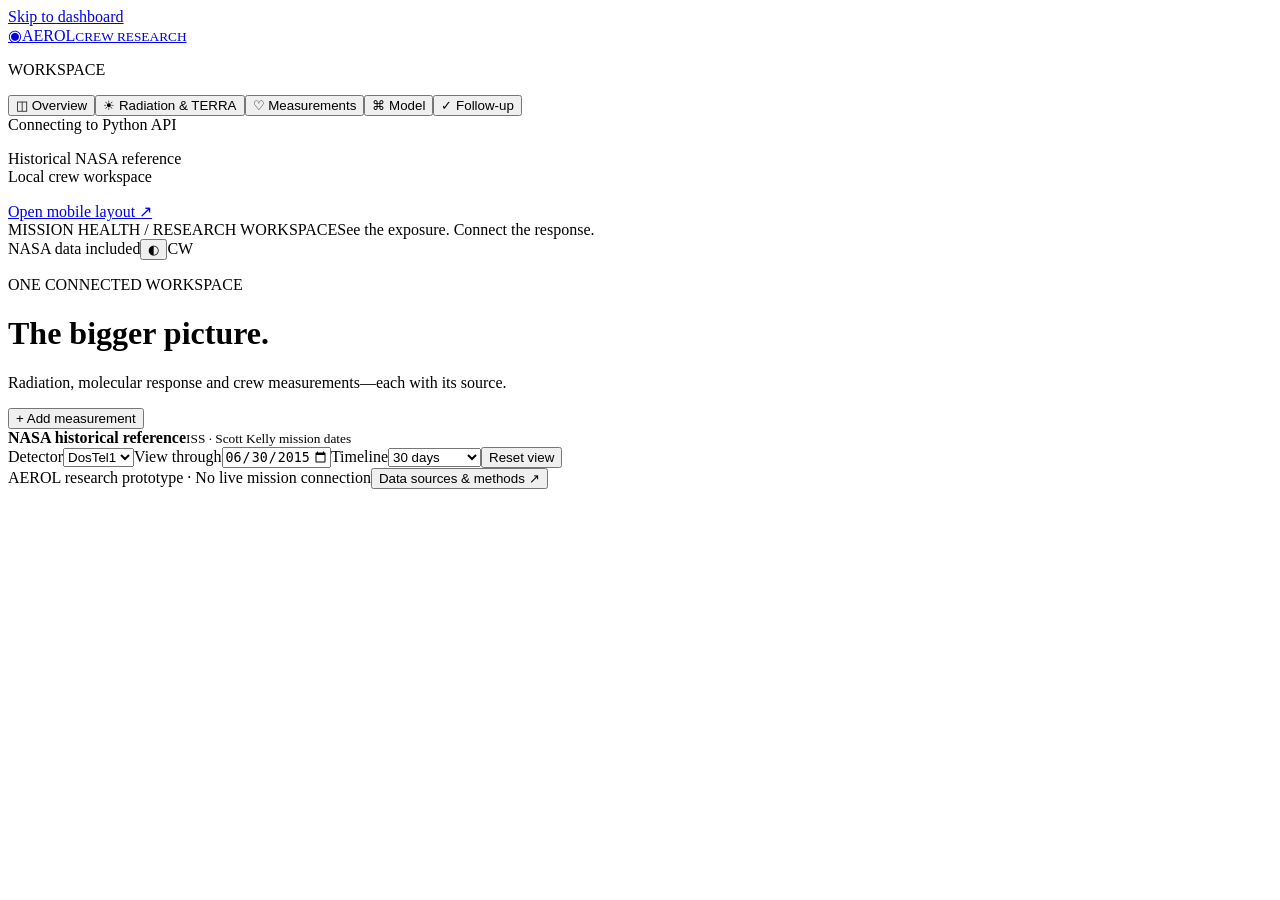
==== aerol/static/index.html @ 81fe401e "Added interface UI (Valentina)" ====
<!doctype html>
<html lang="en"><head><meta charset="utf-8"><meta name="viewport" content="width=device-width, initial-scale=1, viewport-fit=cover"><meta name="theme-color" content="#163f43"><meta name="apple-mobile-web-app-capable" content="yes"><meta name="apple-mobile-web-app-title" content="AEROL"><meta name="description" content="Connected research workspace for radiation, TERRA and astronaut measurements."><title>AEROL · Crew research workspace</title><link rel="manifest" href="/manifest.webmanifest"><link rel="apple-touch-icon" href="/icons/icon-192.png"><link rel="icon" href="/icons/icon.svg" type="image/svg+xml"><link rel="stylesheet" href="/styles.css"></head>
<body><a class="skip" href="#workspace">Skip to dashboard</a><div class="app-shell">
<aside class="sidebar"><a class="brand" href="/" aria-label="AEROL dashboard"><span class="aerol-mark">◉</span><span>AEROL<small>CREW RESEARCH</small></span></a><p class="nav-label">WORKSPACE</p><nav id="navigation" aria-label="Workspace"><button data-view="overview" class="active">◫ <span>Overview</span></button><button data-view="radiation">☀ <span>Radiation &amp; TERRA</span></button><button data-view="measurements">♡ <span>Measurements</span></button><button data-view="model">⌘ <span>Model</span></button><button data-view="followup">✓ <span>Follow-up</span></button></nav><div class="sidebar-bottom"><span class="connection-dot"></span><span id="connection-label">Connecting to Python API</span><p>Historical NASA reference<br>Local crew workspace</p><button id="install-button" hidden>Install phone app</button><a href="/mobile/">Open mobile layout ↗</a></div></aside>
<div class="main-shell"><header class="topbar"><div><span class="eyebrow">MISSION HEALTH / RESEARCH WORKSPACE</span><span class="top-context">See the exposure. Connect the response.</span></div><div class="top-actions"><span class="chip" id="data-status">NASA data included</span><button class="icon-button" id="theme-toggle" aria-label="Switch color theme">◐</button><span class="avatar" aria-label="Crew workspace">CW</span></div></header>
<main id="workspace"><div class="page-heading"><div><p class="eyebrow" id="page-kicker">ONE CONNECTED WORKSPACE</p><h1 id="page-title">The bigger picture.</h1><p id="page-subtitle">Radiation, molecular response and crew measurements—each with its source.</p></div><button class="button primary" id="add-reading">+ Add measurement</button></div>
<div id="load-error" class="notice error" role="alert" hidden></div>
<section class="filterbar" aria-label="Historical radiation controls"><div class="reference-label"><span class="tiny-dot"></span><div><strong>NASA historical reference</strong><small>ISS · Scott Kelly mission dates</small></div></div><label>Detector<select id="detector"><option>DosTel1</option><option>DosTel2</option></select></label><label>View through<input id="as-of" type="date" value="2015-06-30" min="2015-03-28" max="2016-03-02"></label><label>Timeline<select id="timeline-days"><option value="14">14 days</option><option value="30" selected>30 days</option><option value="90">90 days</option><option value="365">Full mission</option></select></label><button class="button quiet" id="reset-view">Reset view</button></section>
<div id="overview-view" class="view"></div><div id="radiation-view" class="view" hidden></div><div id="measurements-view" class="view" hidden></div><div id="model-view" class="view" hidden></div><div id="followup-view" class="view" hidden></div>
<footer class="footer"><span>AEROL research prototype · No live mission connection</span><button class="text-button" id="sources-button">Data sources &amp; methods ↗</button></footer>
</main></div></div>
<dialog id="reading-dialog"><form id="reading-form"><div class="dialog-heading"><div><p class="eyebrow">LOCAL CREW WORKSPACE</p><h2>Add a measurement</h2></div><button type="button" class="icon-button" data-close="reading-dialog" aria-label="Close">×</button></div><p class="muted">Saved separately from Scott’s historical NASA data.</p><label>Measurement<select id="reading-metric" required></select></label><p id="metric-method" class="helper"></p><div class="form-grid"><label>Value<input id="reading-value" type="number" step="any" required></label><label>Personal baseline (optional)<input id="reading-baseline" type="number" step="any"></label></div><div class="form-grid"><label>Source<select id="reading-source"><option value="manual">Manual entry</option><option value="device">Device</option><option value="laboratory">Laboratory</option></select></label><label>Collection time<input id="reading-time" type="datetime-local" required></label></div><label>Device / assay<input id="reading-device" maxlength="120" placeholder="Device name or assay identifier"></label><label>Context<input id="reading-note" maxlength="500" placeholder="Signal quality, vessel, posture or collection context"></label><div id="reading-error" class="notice error" role="alert" hidden></div><div class="dialog-actions"><button type="button" class="button" data-close="reading-dialog">Cancel</button><button class="button primary" type="submit">Save measurement</button></div></form></dialog>
<dialog id="sources-dialog"><div class="dialog-heading"><h2>Sources &amp; methods</h2><button class="icon-button" data-close="sources-dialog" aria-label="Close">×</button></div><div id="source-content"></div></dialog><div id="toast" class="toast" role="status" hidden></div><script src="/app.js" defer></script></body></html>
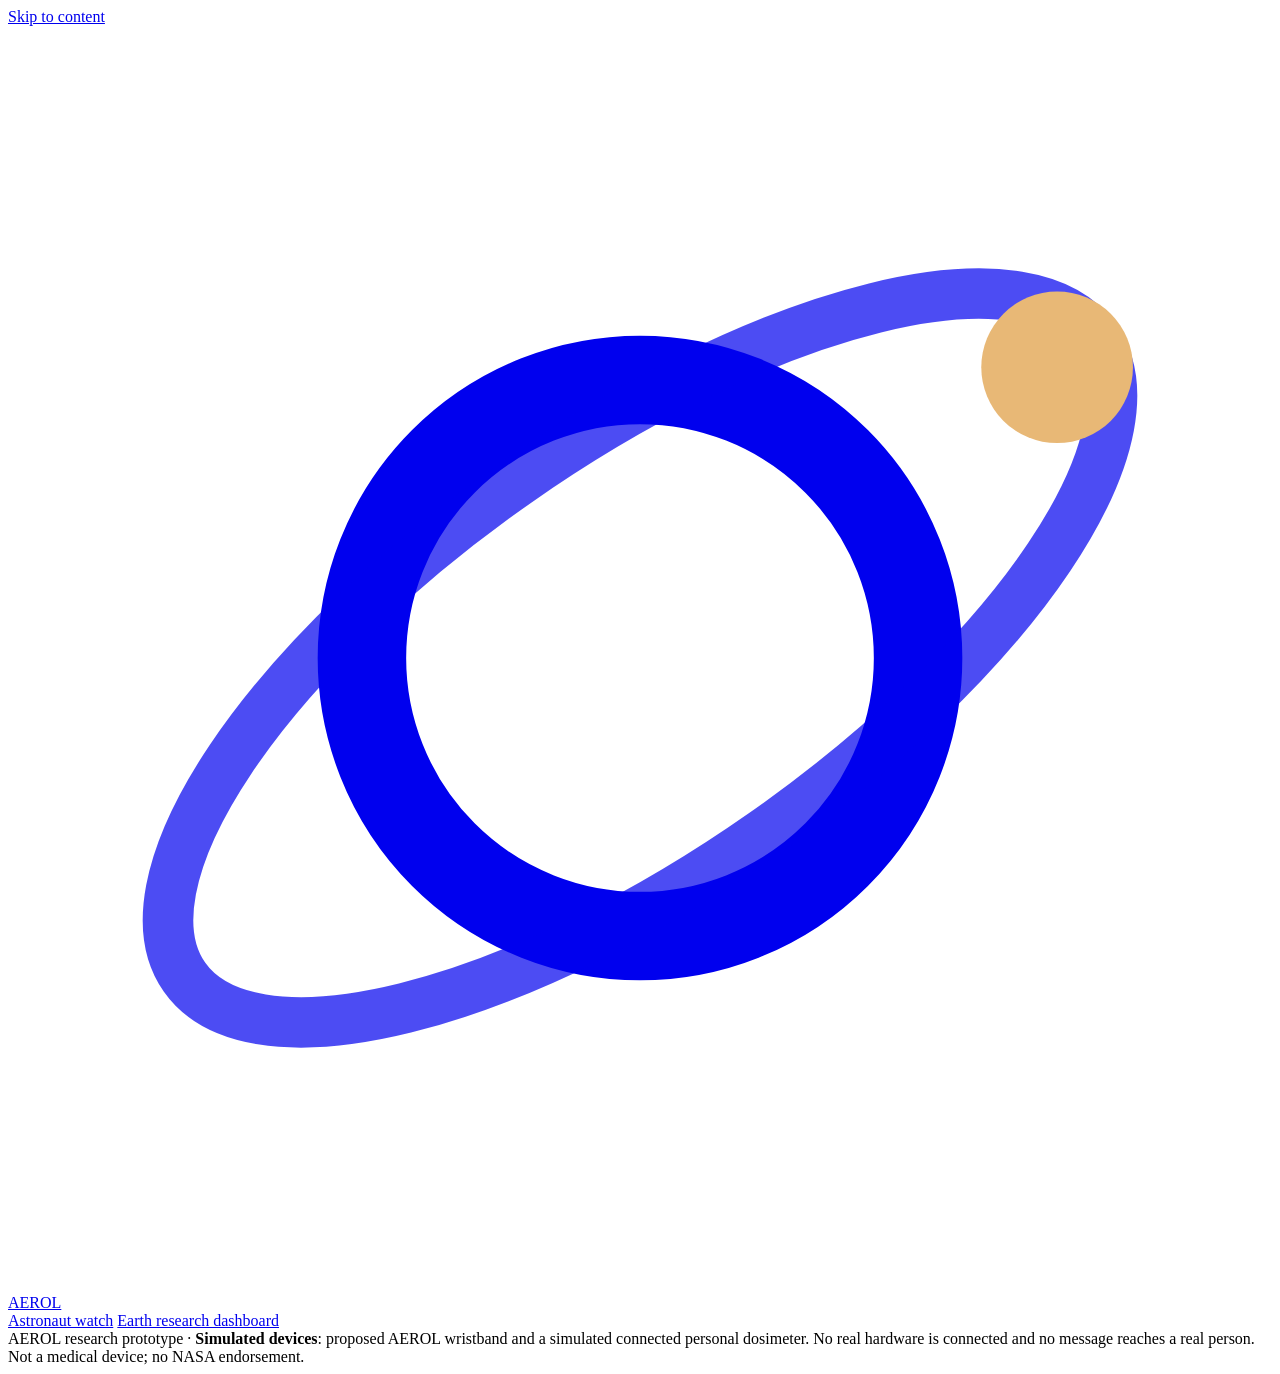
==== commit f4097a11: "Added watch and dashboard features" ====
--- a/aerol/static/index.html
+++ b/aerol/static/index.html
@@ -1,13 +1,44 @@
 <!doctype html>
-<html lang="en"><head><meta charset="utf-8"><meta name="viewport" content="width=device-width, initial-scale=1, viewport-fit=cover"><meta name="theme-color" content="#163f43"><meta name="apple-mobile-web-app-capable" content="yes"><meta name="apple-mobile-web-app-title" content="AEROL"><meta name="description" content="Connected research workspace for radiation, TERRA and astronaut measurements."><title>AEROL · Crew research workspace</title><link rel="manifest" href="/manifest.webmanifest"><link rel="apple-touch-icon" href="/icons/icon-192.png"><link rel="icon" href="/icons/icon.svg" type="image/svg+xml"><link rel="stylesheet" href="/styles.css"></head>
-<body><a class="skip" href="#workspace">Skip to dashboard</a><div class="app-shell">
-<aside class="sidebar"><a class="brand" href="/" aria-label="AEROL dashboard"><span class="aerol-mark">◉</span><span>AEROL<small>CREW RESEARCH</small></span></a><p class="nav-label">WORKSPACE</p><nav id="navigation" aria-label="Workspace"><button data-view="overview" class="active">◫ <span>Overview</span></button><button data-view="radiation">☀ <span>Radiation &amp; TERRA</span></button><button data-view="measurements">♡ <span>Measurements</span></button><button data-view="model">⌘ <span>Model</span></button><button data-view="followup">✓ <span>Follow-up</span></button></nav><div class="sidebar-bottom"><span class="connection-dot"></span><span id="connection-label">Connecting to Python API</span><p>Historical NASA reference<br>Local crew workspace</p><button id="install-button" hidden>Install phone app</button><a href="/mobile/">Open mobile layout ↗</a></div></aside>
-<div class="main-shell"><header class="topbar"><div><span class="eyebrow">MISSION HEALTH / RESEARCH WORKSPACE</span><span class="top-context">See the exposure. Connect the response.</span></div><div class="top-actions"><span class="chip" id="data-status">NASA data included</span><button class="icon-button" id="theme-toggle" aria-label="Switch color theme">◐</button><span class="avatar" aria-label="Crew workspace">CW</span></div></header>
-<main id="workspace"><div class="page-heading"><div><p class="eyebrow" id="page-kicker">ONE CONNECTED WORKSPACE</p><h1 id="page-title">The bigger picture.</h1><p id="page-subtitle">Radiation, molecular response and crew measurements—each with its source.</p></div><button class="button primary" id="add-reading">+ Add measurement</button></div>
-<div id="load-error" class="notice error" role="alert" hidden></div>
-<section class="filterbar" aria-label="Historical radiation controls"><div class="reference-label"><span class="tiny-dot"></span><div><strong>NASA historical reference</strong><small>ISS · Scott Kelly mission dates</small></div></div><label>Detector<select id="detector"><option>DosTel1</option><option>DosTel2</option></select></label><label>View through<input id="as-of" type="date" value="2015-06-30" min="2015-03-28" max="2016-03-02"></label><label>Timeline<select id="timeline-days"><option value="14">14 days</option><option value="30" selected>30 days</option><option value="90">90 days</option><option value="365">Full mission</option></select></label><button class="button quiet" id="reset-view">Reset view</button></section>
-<div id="overview-view" class="view"></div><div id="radiation-view" class="view" hidden></div><div id="measurements-view" class="view" hidden></div><div id="model-view" class="view" hidden></div><div id="followup-view" class="view" hidden></div>
-<footer class="footer"><span>AEROL research prototype · No live mission connection</span><button class="text-button" id="sources-button">Data sources &amp; methods ↗</button></footer>
-</main></div></div>
-<dialog id="reading-dialog"><form id="reading-form"><div class="dialog-heading"><div><p class="eyebrow">LOCAL CREW WORKSPACE</p><h2>Add a measurement</h2></div><button type="button" class="icon-button" data-close="reading-dialog" aria-label="Close">×</button></div><p class="muted">Saved separately from Scott’s historical NASA data.</p><label>Measurement<select id="reading-metric" required></select></label><p id="metric-method" class="helper"></p><div class="form-grid"><label>Value<input id="reading-value" type="number" step="any" required></label><label>Personal baseline (optional)<input id="reading-baseline" type="number" step="any"></label></div><div class="form-grid"><label>Source<select id="reading-source"><option value="manual">Manual entry</option><option value="device">Device</option><option value="laboratory">Laboratory</option></select></label><label>Collection time<input id="reading-time" type="datetime-local" required></label></div><label>Device / assay<input id="reading-device" maxlength="120" placeholder="Device name or assay identifier"></label><label>Context<input id="reading-note" maxlength="500" placeholder="Signal quality, vessel, posture or collection context"></label><div id="reading-error" class="notice error" role="alert" hidden></div><div class="dialog-actions"><button type="button" class="button" data-close="reading-dialog">Cancel</button><button class="button primary" type="submit">Save measurement</button></div></form></dialog>
-<dialog id="sources-dialog"><div class="dialog-heading"><h2>Sources &amp; methods</h2><button class="icon-button" data-close="sources-dialog" aria-label="Close">×</button></div><div id="source-content"></div></dialog><div id="toast" class="toast" role="status" hidden></div><script src="/app.js" defer></script></body></html>
+<html lang="en">
+<head>
+<meta charset="utf-8">
+<meta name="viewport" content="width=device-width, initial-scale=1, viewport-fit=cover">
+<meta name="theme-color" content="#0f2a2d">
+<meta name="apple-mobile-web-app-capable" content="yes">
+<meta name="apple-mobile-web-app-title" content="AEROL">
+<meta name="description" content="AEROL: an astronaut watch that recognizes changes, delivers exposure alerts and says when to get checked — connected to TERRA, WBC and radiation research tools on Earth. Research prototype with simulated devices.">
+<title>AEROL · Astronaut watch &amp; Earth research</title>
+<link rel="manifest" href="/manifest.webmanifest">
+<link rel="apple-touch-icon" href="/icons/icon-192.png">
+<link rel="icon" href="/icons/icon.svg" type="image/svg+xml">
+<link rel="stylesheet" href="/styles.css">
+</head>
+<body>
+<a class="skip" href="#main">Skip to content</a>
+<header class="appbar">
+  <a class="brand" href="/" aria-label="AEROL home"><svg viewBox="0 0 100 100" aria-hidden="true"><circle cx="50" cy="50" r="22" fill="none" stroke="currentColor" stroke-width="7"/><ellipse cx="50" cy="50" rx="44" ry="17" fill="none" stroke="currentColor" stroke-width="4" transform="rotate(-35 50 50)" opacity=".7"/><circle cx="83" cy="27" r="6" fill="#e8b876"/></svg><span>AEROL</span></a>
+  <nav class="modeswitch" aria-label="Experience">
+    <a href="/" data-route="watch">Astronaut watch</a>
+    <a href="/earth/" data-route="earth">Earth research dashboard</a>
+  </nav>
+  <div class="appbar-status" id="appbar-status" aria-live="polite"></div>
+</header>
+
+<section class="transport" id="transport" aria-label="Mission timeline (shared simulation clock)"></section>
+
+<main id="main">
+  <div id="watch-app" class="route" hidden></div>
+  <div id="earth-app" class="route" hidden></div>
+</main>
+
+<footer class="sitefoot">
+  <span>AEROL research prototype · <b>Simulated devices</b>: proposed AEROL wristband and a simulated connected personal dosimeter. No real hardware is connected and no message reaches a real person. Not a medical device; no NASA endorsement.</span>
+  <span id="foot-data"></span>
+</footer>
+
+<div id="toast" class="toast" role="status" hidden></div>
+<dialog id="dialog" aria-labelledby="dialog-title"><div id="dialog-body"></div></dialog>
+<noscript><p class="noscript">AEROL needs JavaScript for the watch simulator and research dashboard.</p></noscript>
+<script type="module" src="/ui/main.js"></script>
+</body>
+</html>
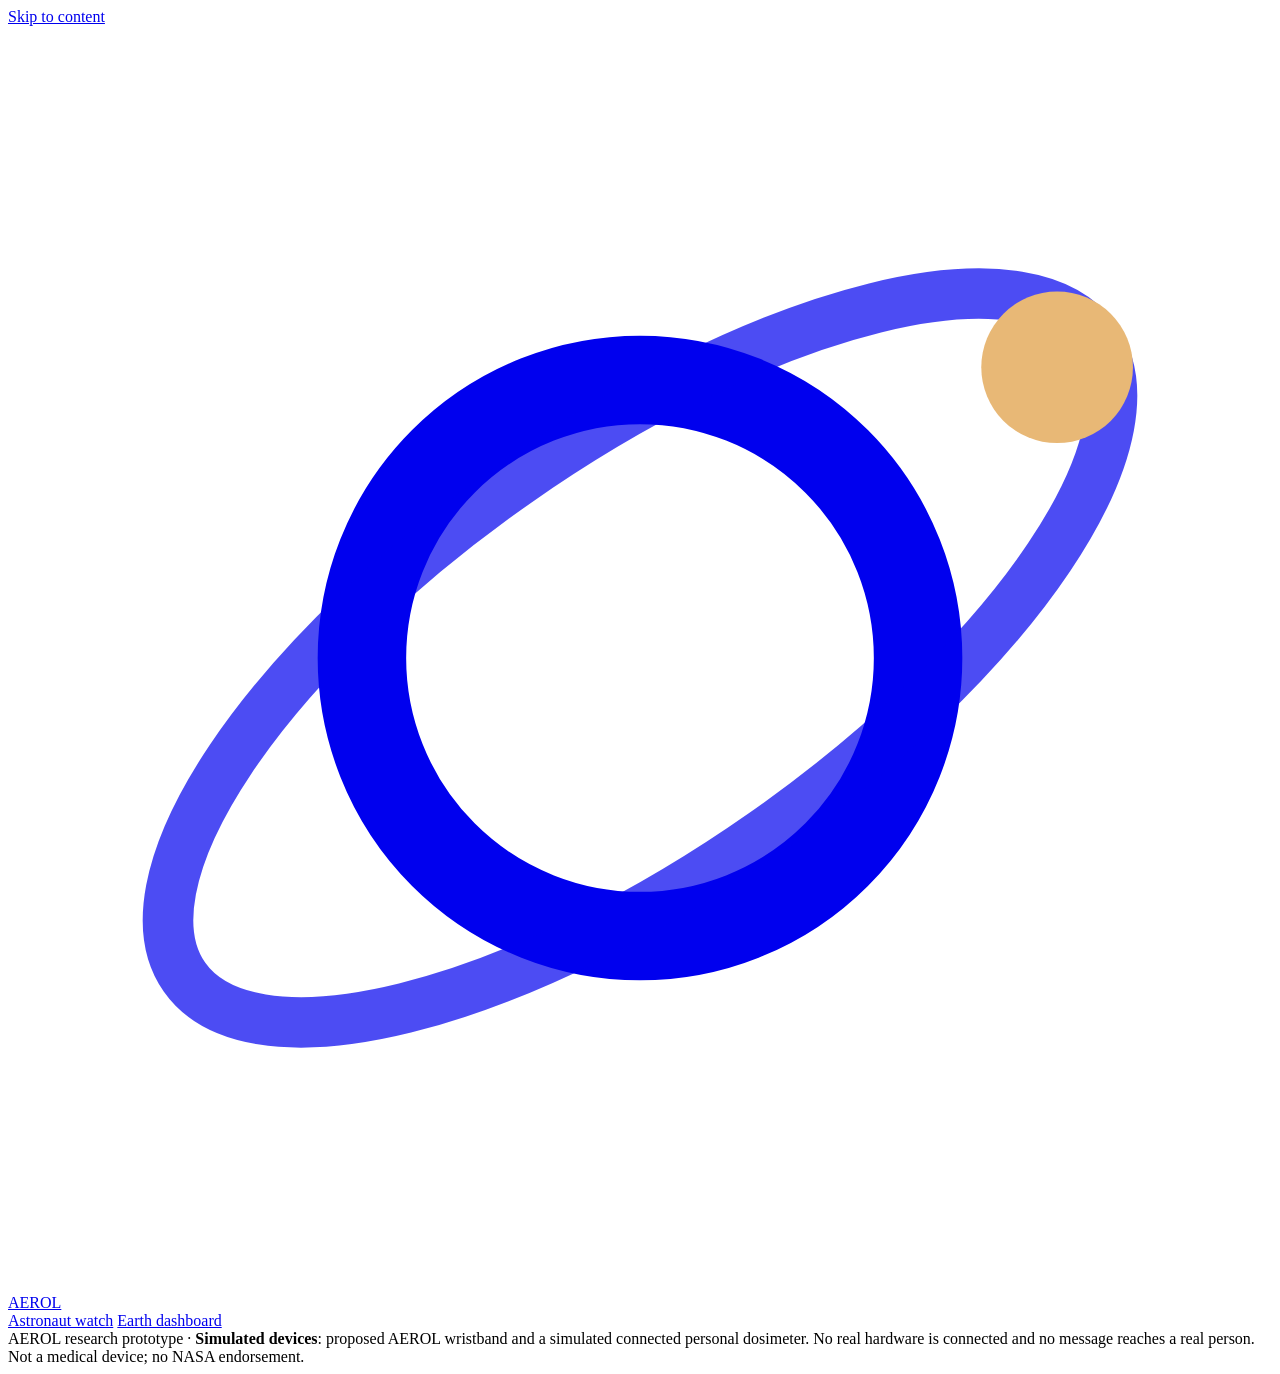
==== commit bd37e0b2: "Added UI fixes, gamified section, and faster modes" ====
--- a/aerol/static/index.html
+++ b/aerol/static/index.html
@@ -19,7 +19,7 @@
   <a class="brand" href="/" aria-label="AEROL home"><svg viewBox="0 0 100 100" aria-hidden="true"><circle cx="50" cy="50" r="22" fill="none" stroke="currentColor" stroke-width="7"/><ellipse cx="50" cy="50" rx="44" ry="17" fill="none" stroke="currentColor" stroke-width="4" transform="rotate(-35 50 50)" opacity=".7"/><circle cx="83" cy="27" r="6" fill="#e8b876"/></svg><span>AEROL</span></a>
   <nav class="modeswitch" aria-label="Experience">
     <a href="/" data-route="watch">Astronaut watch</a>
-    <a href="/earth/" data-route="earth">Earth research dashboard</a>
+    <a href="/earth/" data-route="earth">Earth dashboard</a>
   </nav>
   <div class="appbar-status" id="appbar-status" aria-live="polite"></div>
 </header>
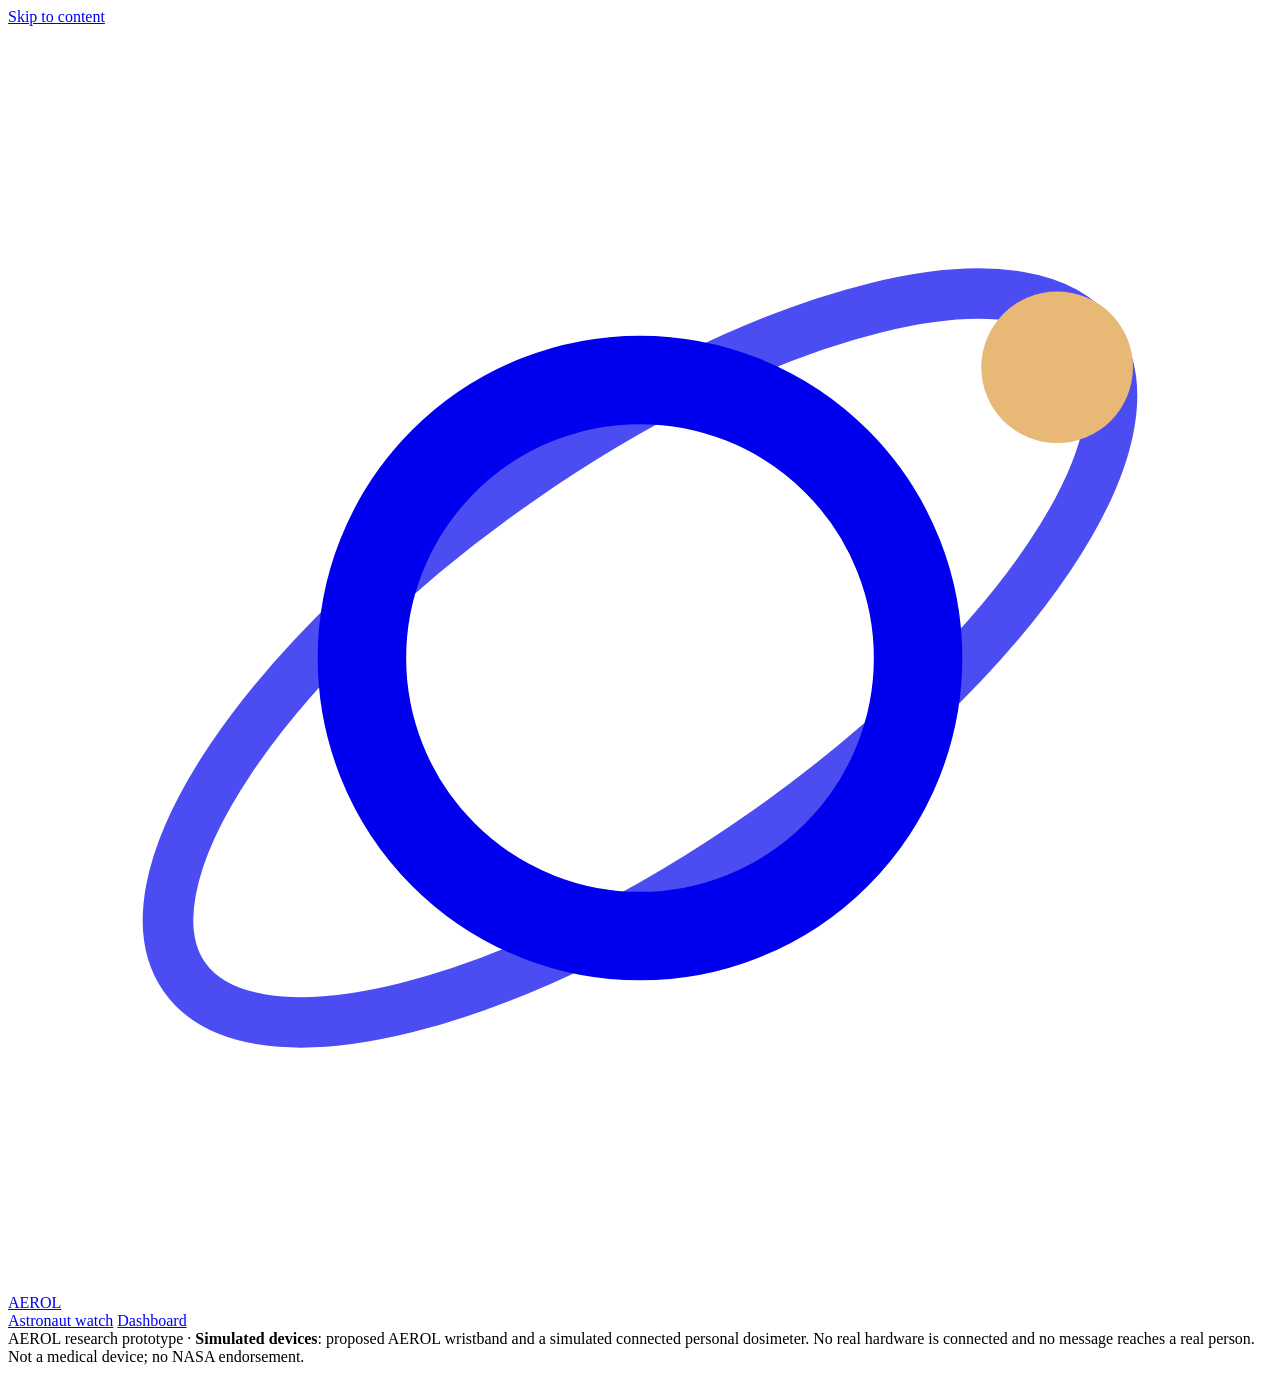
==== commit 2d0bc9fb: "Removed Earth tailoring and branding" ====
--- a/aerol/static/index.html
+++ b/aerol/static/index.html
@@ -19,7 +19,7 @@
   <a class="brand" href="/" aria-label="AEROL home"><svg viewBox="0 0 100 100" aria-hidden="true"><circle cx="50" cy="50" r="22" fill="none" stroke="currentColor" stroke-width="7"/><ellipse cx="50" cy="50" rx="44" ry="17" fill="none" stroke="currentColor" stroke-width="4" transform="rotate(-35 50 50)" opacity=".7"/><circle cx="83" cy="27" r="6" fill="#e8b876"/></svg><span>AEROL</span></a>
   <nav class="modeswitch" aria-label="Experience">
     <a href="/" data-route="watch">Astronaut watch</a>
-    <a href="/earth/" data-route="earth">Earth dashboard</a>
+    <a href="/dashboard/" data-route="earth">Dashboard</a>
   </nav>
   <div class="appbar-status" id="appbar-status" aria-live="polite"></div>
 </header>
